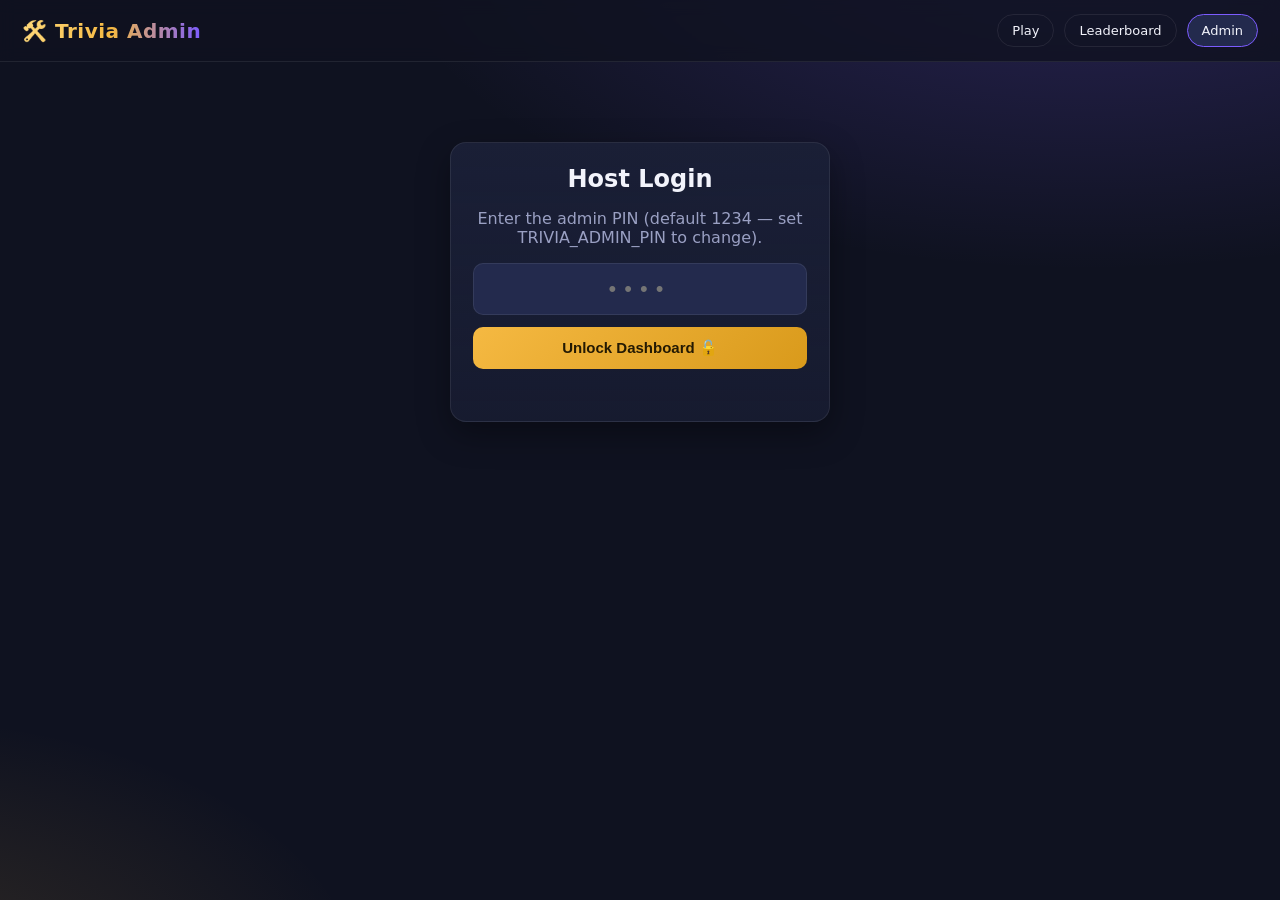
==== templates/admin.html @ ea513ca5 "Switch to gevent to match app.py's async mode and fix Render crash The deployed requirements.txt sti" ====
<!DOCTYPE html>
<html>
<head>
    <title>Bible Trivia — Admin</title>
    <meta name="viewport" content="width=device-width, initial-scale=1.0">
    <link rel="stylesheet" href="/static/style.css">
    <script src="https://cdn.socket.io/4.5.4/socket.io.min.js"></script>
    <style>
        .wrap { max-width: 1000px; margin: 24px auto; padding: 0 16px; }
        .controls { display: flex; flex-wrap: wrap; gap: 10px; margin-top: 14px; align-items: center; }
        .seg { display: flex; gap: 6px; flex-wrap: wrap; align-items: center; }
        .seg .btn.active { outline: 2px solid var(--gold-2); }
        .seg-label { font-size: 12px; color: var(--muted); text-transform: uppercase; letter-spacing: 0.5px; margin-right: 4px; }
        #login-view { max-width: 380px; margin: 80px auto; text-align: center; }
        #pin { width: 100%; text-align: center; font-size: 22px; letter-spacing: 8px; margin-bottom: 12px; }
        .q-preview { font-size: 19px; font-weight: 700; margin-bottom: 6px; }
        .answer-line { font-size: 17px; margin-bottom: 4px; }
        .answer-line b { color: #7bedaa; }
        #admin-error { color: #ff9d9d; margin-top: 10px; min-height: 20px; font-weight: 600; }
        .usage { display: flex; gap: 14px; flex-wrap: wrap; margin-top: 8px; }
        .usage .chip {
            background: var(--panel-2);
            border: 1px solid var(--line);
            border-radius: 10px;
            padding: 8px 12px;
            font-size: 13px;
        }
        .usage .chip b { color: var(--gold-2); }
        .toggle { display: flex; align-items: center; gap: 10px; margin-top: 14px; }
        .toggle .state { font-weight: 700; }
        #countdown-note { color: var(--gold-2); font-weight: 700; min-height: 20px; }
    </style>
</head>
<body>
    <div class="topbar">
        <div class="brand">🛠️ Trivia Admin</div>
        <div class="nav">
            <a href="/">Play</a>
            <a href="/leaderboard">Leaderboard</a>
            <a href="/admin" class="active">Admin</a>
        </div>
    </div>

    <!-- PIN login -->
    <div id="login-view">
        <div class="card">
            <h2>Host Login</h2>
            <p class="muted">Enter the admin PIN (default 1234 — set TRIVIA_ADMIN_PIN to change).</p>
            <input type="password" id="pin" placeholder="••••" inputmode="numeric">
            <button class="btn gold" style="width: 100%;" onclick="adminLogin()">Unlock Dashboard 🔓</button>
            <div id="admin-error"></div>
        </div>
    </div>

    <!-- Dashboard -->
    <div class="wrap" id="dash-view" style="display: none;">
        <div class="grid-2">
            <div class="card">
                <h2>Game Control</h2>
                <div class="muted" style="margin-bottom: 10px;">
                    Players connected: <span id="player-count" style="font-weight: 700;">0</span>
                    &nbsp;·&nbsp; Answered this question: <span id="answered-count" style="font-weight: 700;">0</span>
                </div>

                <div class="toggle">
                    <button class="btn" id="autoplay-btn" onclick="emitAdmin('admin_toggle_autoplay')">🤖 Auto-play: OFF</button>
                    <span class="muted">auto-starts the next question after the reveal</span>
                </div>
                <div class="controls">
                    <div class="seg">
                        <span class="seg-label">Reveal pause</span>
                        <button class="btn ghost" data-pause="5" onclick="setPause(5)">5s</button>
                        <button class="btn ghost" data-pause="10" onclick="setPause(10)">10s</button>
                        <button class="btn ghost" data-pause="15" onclick="setPause(15)">15s</button>
                        <button class="btn ghost" data-pause="20" onclick="setPause(20)">20s</button>
                    </div>
                </div>
                <div id="countdown-note"></div>

                <div class="controls">
                    <button class="btn green" onclick="emitAdmin('admin_start')">▶️ Start Game</button>
                    <button class="btn gold" id="pause-btn" onclick="emitAdmin('admin_pause')">⏸️ Pause</button>
                    <button class="btn" onclick="emitAdmin('admin_next_question')">⏭️ Next Question Now</button>
                </div>
                <div class="controls">
                    <button class="btn gold" onclick="emitAdmin('admin_reveal')">👁️ Reveal Answer</button>
                    <button class="btn red" onclick="if (confirm('End the game? (Scores and used questions are kept.)')) emitAdmin('admin_end_game')">⏹️ End Game</button>
                </div>
                <div class="controls">
                    <div class="seg" id="diff-seg">
                        <span class="seg-label">Difficulty</span>
                        <button class="btn ghost" data-diff="mixed" onclick="setDifficulty('mixed')">🎲 Mixed</button>
                        <button class="btn ghost" data-diff="easy" onclick="setDifficulty('easy')">🟢 Easy</button>
                        <button class="btn ghost" data-diff="medium" onclick="setDifficulty('medium')">🟡 Medium</button>
                        <button class="btn ghost" data-diff="hard" onclick="setDifficulty('hard')">🔴 Hard</button>
                    </div>
                </div>
                <div class="controls">
                    <div class="seg" id="timer-seg">
                        <span class="seg-label">Timer</span>
                        <button class="btn ghost" data-sec="15" onclick="setTimer(15)">15s</button>
                        <button class="btn ghost" data-sec="30" onclick="setTimer(30)">30s</button>
                        <button class="btn ghost" data-sec="45" onclick="setTimer(45)">45s</button>
                        <button class="btn ghost" data-sec="60" onclick="setTimer(60)">60s</button>
                    </div>
                </div>
            </div>

            <div class="card">
                <h2>Current Question</h2>
                <div id="q-view"><p class="muted">No question live. Press "Next Question" to begin.</p></div>
            </div>

            <div class="card">
                <h2>Today's Top 10</h2>
                <table class="board" id="admin-board"></table>
            </div>

            <div class="card">
                <h2>Question Pool — <span id="month-label"></span></h2>
                <p class="muted">Questions never repeat within the calendar month. Randomly picked per difficulty.</p>
                <div class="usage" id="usage"></div>
            </div>

            <div class="card" style="grid-column: 1 / -1;">
                <h2>Monthly Champion</h2>
                <p class="muted">At the end of the month, crown the top scorer. Everyone sees the winner on their screens. 🎉</p>
                <div id="winner-now" class="muted" style="margin-bottom: 14px;"></div>
                <button class="btn gold" onclick="if (confirm('Crown the current monthly leader as champion?')) emitAdmin('admin_end_month')">👑 Crown Monthly Winner</button>
            </div>
        </div>
    </div>

    <script>
        const socket = io();
        let authed = false;

        function emitAdmin(ev, data) { socket.emit(ev, data || {}); }

        function adminLogin() {
            socket.emit('admin_login', { pin: document.getElementById('pin').value });
        }
        document.getElementById('pin').addEventListener('keydown', e => {
            if (e.key === 'Enter') adminLogin();
        });

        socket.on('admin_ok', () => {
            authed = true;
            document.getElementById('login-view').style.display = 'none';
            document.getElementById('dash-view').style.display = 'block';
            socket.emit('request_leaderboard');
        });

        socket.on('admin_error', (e) => {
            if (!authed) {
                document.getElementById('admin-error').innerText = e.message;
            } else {
                alert(e.message);
            }
        });

        socket.on('admin_state', (s) => {
            if (!authed) return;
            document.getElementById('player-count').innerText = s.player_count;
            document.getElementById('answered-count').innerText = s.answered_count;

            document.querySelectorAll('#diff-seg .btn').forEach(b =>
                b.classList.toggle('active', b.dataset.diff === s.difficulty));
            document.querySelectorAll('#timer-seg .btn').forEach(b =>
                b.classList.toggle('active', +b.dataset.sec === (s.timer_seconds || 15)));
            document.querySelectorAll('[data-pause]').forEach(b =>
                b.classList.toggle('active', +b.dataset.pause === (s.pause_seconds || 10)));

            const ap = document.getElementById('autoplay-btn');
            ap.textContent = s.autoplay ? '🤖 Auto-play: ON' : '🤖 Auto-play: OFF';
            ap.classList.toggle('green', !!s.autoplay);

            const pb = document.getElementById('pause-btn');
            pb.textContent = s.paused ? '▶️ Resume' : '⏸️ Pause';
            pb.classList.toggle('gold', !!s.paused);

            document.getElementById('countdown-note').innerText =
                s.paused ? '⏸️ Game paused — timer and auto-advance are on hold.' : '';

            document.getElementById('month-label').innerText = s.month_label;
            const usage = document.getElementById('usage');
            usage.innerHTML = ['easy', 'medium', 'hard'].map(t => {
                const used = (s.used && s.used[t]) || 0;
                const pool = (s.pool && s.pool[t]) || 0;
                return '<div class="chip">' + t.toUpperCase() + ': <b>' + used + '</b> / ' + pool + ' used</div>';
            }).join('');

            const qv = document.getElementById('q-view');
            if (s.question) {
                qv.innerHTML =
                    '<div class="q-preview">' + s.question.question + '</div>' +
                    '<span class="pill ' + s.question.difficulty + '">' + s.question.difficulty + '</span>' +
                    '<div class="answer-line" style="margin-top: 10px;">Answer: <b>' + s.answer + '</b></div>' +
                    (s.reference ? '<div class="muted">📖 ' + s.reference + '</div>' : '') +
                    '<div class="muted" style="margin-top: 8px;">' +
                    (s.revealed ? '✅ Revealed' + (s.autoplay ? ' — next question coming up automatically.' : ' — press Next for the next question.') : '⏳ Hidden — players are answering.') +
                    '</div>';
            } else {
                qv.innerHTML = '<p class="muted">No question live. Press "Next Question" to begin.</p>';
            }
        });

        socket.on('next_question_countdown', (d) => {
            document.getElementById('countdown-note').innerText =
                d.seconds > 0 ? '⏭️ Next question in ' + d.seconds + 's…' : '';
        });

        function setDifficulty(d) { emitAdmin('admin_set_difficulty', { difficulty: d }); }
        function setTimer(sec) { emitAdmin('admin_set_timer', { seconds: sec }); }
        function setPause(sec) { emitAdmin('admin_set_pause', { seconds: sec }); }

        socket.on('update_leaderboard', (board) => {
            document.getElementById('admin-board').innerHTML = board.map((row, i) =>
                '<tr><td><span class="rank">' + (i + 1) + '</span></td>' +
                '<td>' + row.name + '</td>' +
                '<td style="text-align:right;">' + row.score + ' pts</td>' +
                '<td style="text-align:right;" class="muted">' + row.correct + ' ✔</td></tr>'
            ).join('') || '<tr><td class="muted">No scores yet today</td></tr>';
        });

        socket.on('leaderboard_data', (d) => {
            const w = document.getElementById('winner-now');
            if (d.winner) {
                w.innerHTML = '👑 <b style="color: var(--gold-2);">' + d.winner.name + '</b> won ' +
                    d.winner.month + ' with ' + d.winner.points + ' points.';
            } else {
                w.innerText = 'No champion crowned yet for ' + d.month_label + '.';
            }
        });

        socket.on('connect', () => {
            // Re-auth automatically after a reconnect (PIN is still in the input)
            if (authed) adminLogin();
        });
    </script>
</body>
</html>
---- static/style.css ----
/* Bible Trivia — shared theme */
:root {
  --bg: #0f1220;
  --panel: #1a1f36;
  --panel-2: #232a4d;
  --line: rgba(255, 255, 255, 0.08);
  --gold: #f5b942;
  --gold-2: #ffd97a;
  --purple: #7c5cff;
  --green: #2ecc71;
  --red: #ff5252;
  --text: #f2f3fb;
  --muted: #9aa0c3;
}

* { box-sizing: border-box; }

body {
  margin: 0;
  min-height: 100vh;
  font-family: 'Segoe UI', system-ui, -apple-system, sans-serif;
  color: var(--text);
  background:
    radial-gradient(1200px 600px at 85% -10%, rgba(124, 92, 255, 0.25), transparent 60%),
    radial-gradient(900px 500px at -10% 110%, rgba(245, 185, 66, 0.15), transparent 55%),
    var(--bg);
}

h1, h2, h3 { margin: 0 0 12px; }
h1 { font-size: 28px; }
a { color: var(--gold-2); }

.card {
  background: linear-gradient(180deg, var(--panel), rgba(26, 31, 54, 0.7));
  border: 1px solid var(--line);
  border-radius: 16px;
  padding: 22px;
  box-shadow: 0 12px 32px rgba(0, 0, 0, 0.35);
}

.btn {
  display: inline-block;
  padding: 12px 18px;
  border: none;
  border-radius: 10px;
  font-size: 15px;
  font-weight: 600;
  color: #fff;
  cursor: pointer;
  background: linear-gradient(135deg, var(--purple), #5a3fd6);
  transition: transform 0.06s ease, filter 0.15s ease;
}
.btn:hover { filter: brightness(1.15); }
.btn:active { transform: scale(0.97); }
.btn:disabled { opacity: 0.45; cursor: not-allowed; filter: none; }
.btn.gold { background: linear-gradient(135deg, var(--gold), #d99a1b); color: #241a03; }
.btn.green { background: linear-gradient(135deg, var(--green), #1e9e56); }
.btn.red { background: linear-gradient(135deg, var(--red), #c62828); }
.btn.ghost {
  background: transparent;
  border: 1px solid var(--line);
  color: var(--text);
}

input[type="text"], input[type="password"], select {
  padding: 12px;
  border-radius: 10px;
  border: 1px solid var(--line);
  background: var(--panel-2);
  color: var(--text);
  font-size: 15px;
  outline: none;
}
input:focus, select:focus { border-color: var(--purple); }

.topbar {
  display: flex;
  align-items: center;
  justify-content: space-between;
  gap: 16px;
  padding: 14px 22px;
  border-bottom: 1px solid var(--line);
  background: rgba(15, 18, 32, 0.8);
  position: sticky;
  top: 0;
  backdrop-filter: blur(8px);
  z-index: 10;
}
.brand {
  font-weight: 800;
  letter-spacing: 0.5px;
  font-size: 20px;
  background: linear-gradient(90deg, var(--gold-2), var(--gold), var(--purple));
  -webkit-background-clip: text;
  background-clip: text;
  color: transparent;
  white-space: nowrap;
}
.brand small { font-size: 11px; color: var(--muted); -webkit-text-fill-color: var(--muted); }
.nav { display: flex; gap: 10px; flex-wrap: wrap; }
.nav a {
  padding: 8px 14px;
  border-radius: 999px;
  border: 1px solid var(--line);
  color: var(--text);
  text-decoration: none;
  font-size: 13px;
}
.nav a:hover, .nav a.active { background: var(--panel-2); border-color: var(--purple); }

.pill {
  display: inline-block;
  padding: 4px 12px;
  border-radius: 999px;
  font-size: 12px;
  font-weight: 700;
  letter-spacing: 0.5px;
  text-transform: uppercase;
}
.pill.easy   { background: rgba(46, 204, 113, 0.18); color: #7bedaa; }
.pill.medium { background: rgba(245, 185, 66, 0.18); color: var(--gold-2); }
.pill.hard   { background: rgba(255, 82, 82, 0.2); color: #ff9d9d; }

/* Answer option buttons/cards */
.option {
  display: block;
  width: 100%;
  text-align: left;
  padding: 14px 16px;
  margin: 10px 0;
  font-size: 16px;
  color: var(--text);
  border: 1px solid var(--line);
  border-radius: 12px;
  background: var(--panel-2);
  cursor: pointer;
  transition: border-color 0.15s ease, background 0.15s ease;
}
.option:hover:not(:disabled) { border-color: var(--purple); }
.option:disabled { cursor: default; }
.option .key {
  display: inline-flex;
  width: 26px; height: 26px;
  margin-right: 12px;
  align-items: center;
  justify-content: center;
  border-radius: 8px;
  background: rgba(124, 92, 255, 0.25);
  font-weight: 700;
  font-size: 13px;
}
.option.correct {
  border-color: var(--green);
  background: rgba(46, 204, 113, 0.18);
  box-shadow: 0 0 0 2px rgba(46, 204, 113, 0.35), 0 0 24px rgba(46, 204, 113, 0.25);
}
.option.wrong {
  border-color: var(--red);
  background: rgba(255, 82, 82, 0.12);
  opacity: 0.75;
}
.option.dim { opacity: 0.45; }

/* Leaderboard table */
table.board {
  width: 100%;
  border-collapse: collapse;
  font-size: 15px;
}
table.board th, table.board td {
  padding: 10px 12px;
  text-align: left;
  border-bottom: 1px solid var(--line);
}
table.board th { color: var(--muted); font-size: 12px; text-transform: uppercase; letter-spacing: 0.5px; }
table.board tr.me td { background: rgba(124, 92, 255, 0.12); }
.rank {
  display: inline-flex;
  width: 30px; height: 30px;
  align-items: center;
  justify-content: center;
  border-radius: 50%;
  background: var(--panel-2);
  font-weight: 700;
}
tr:first-child .rank { background: linear-gradient(135deg, var(--gold), #d99a1b); color: #241a03; }

.crown-banner {
  display: none;
  text-align: center;
  padding: 26px 20px;
  border-radius: 16px;
  border: 1px solid rgba(245, 185, 66, 0.45);
  background: linear-gradient(135deg, rgba(245, 185, 66, 0.16), rgba(124, 92, 255, 0.14));
  margin-bottom: 20px;
}
.crown-banner .name { font-size: 30px; font-weight: 800; color: var(--gold-2); }
.crown-banner .pts { color: var(--muted); margin-top: 4px; }
.crown-banner.show { display: block; animation: pop 0.5s ease; }

@keyframes pop {
  0% { transform: scale(0.9); opacity: 0; }
  100% { transform: scale(1); opacity: 1; }
}

.grid-2 { display: grid; grid-template-columns: 1fr 1fr; gap: 20px; }
@media (max-width: 800px) { .grid-2 { grid-template-columns: 1fr; } }

.muted { color: var(--muted); }
.feedback { margin-top: 14px; font-weight: 700; min-height: 24px; }
.feedback.good { color: #7bedaa; }
.feedback.bad { color: #ff9d9d; }

/* Timer ring */
.timer-wrap { display: flex; align-items: center; gap: 12px; margin-bottom: 16px; }
.timer-bar {
  flex: 1;
  height: 10px;
  border-radius: 999px;
  background: var(--panel-2);
  overflow: hidden;
}
.timer-fill {
  height: 100%;
  width: 100%;
  border-radius: 999px;
  background: linear-gradient(90deg, var(--green), var(--gold));
  transition: width 1s linear, background 0.4s ease;
}
.timer-fill.warn { background: linear-gradient(90deg, var(--gold), var(--red)); }
.timer-num { font-weight: 800; font-size: 20px; min-width: 44px; text-align: right; }
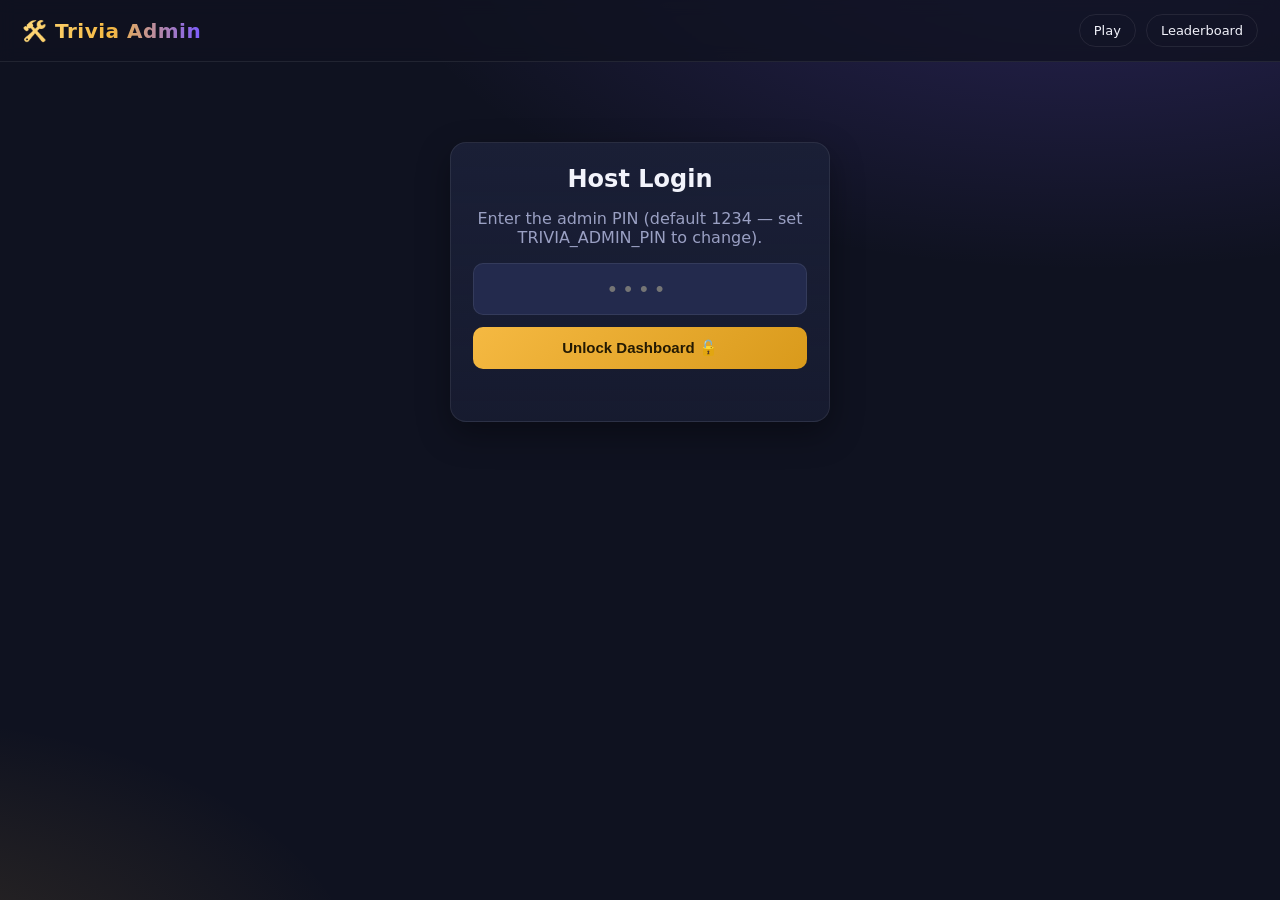
==== commit 7880e27e: "Add join QR to stage display and remove admin links" ====
--- a/templates/admin.html
+++ b/templates/admin.html
@@ -37,7 +37,6 @@
         <div class="nav">
             <a href="/">Play</a>
             <a href="/leaderboard">Leaderboard</a>
-            <a href="/admin" class="active">Admin</a>
         </div>
     </div>
 
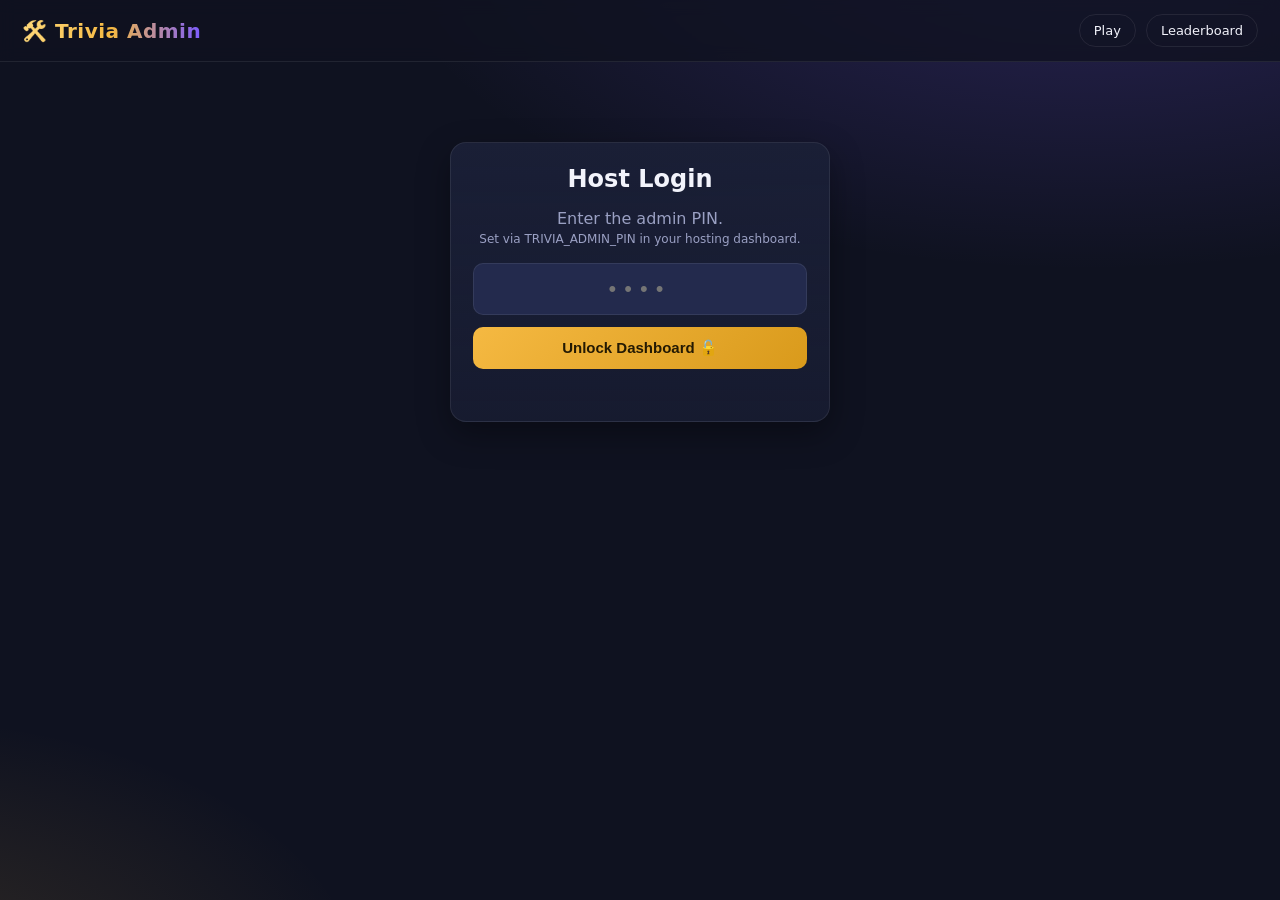
==== commit 3aab3b1e: "fix certain issues after testing" ====
--- a/templates/admin.html
+++ b/templates/admin.html
@@ -29,6 +29,7 @@
         .toggle { display: flex; align-items: center; gap: 10px; margin-top: 14px; }
         .toggle .state { font-weight: 700; }
         #countdown-note { color: var(--gold-2); font-weight: 700; min-height: 20px; }
+        #players-table button { padding: 4px 10px; font-size: 12px; }
     </style>
 </head>
 <body>
@@ -44,7 +45,7 @@
     <div id="login-view">
         <div class="card">
             <h2>Host Login</h2>
-            <p class="muted">Enter the admin PIN (default 1234 — set TRIVIA_ADMIN_PIN to change).</p>
+            <p class="muted">Enter the admin PIN.<br><span style="font-size: 12px;">Set via TRIVIA_ADMIN_PIN in your hosting dashboard.</span></p>
             <input type="password" id="pin" placeholder="••••" inputmode="numeric">
             <button class="btn gold" style="width: 100%;" onclick="adminLogin()">Unlock Dashboard 🔓</button>
             <div id="admin-error"></div>
@@ -65,6 +66,10 @@
                     <button class="btn" id="autoplay-btn" onclick="emitAdmin('admin_toggle_autoplay')">🤖 Auto-play: OFF</button>
                     <span class="muted">auto-starts the next question after the reveal</span>
                 </div>
+                <div class="toggle">
+                    <button class="btn" id="slide-btn" onclick="emitAdmin('admin_toggle_slide_mode')">📺 Slide Mode: OFF</button>
+                    <span class="muted">ProPresenter: one question per slide appearance, reveal holds on screen</span>
+                </div>
                 <div class="controls">
                     <div class="seg">
                         <span class="seg-label">Reveal pause</span>
@@ -122,10 +127,25 @@
             </div>
 
             <div class="card" style="grid-column: 1 / -1;">
+                <h2>Players</h2>
+                <p class="muted">Everyone who has ever played. Reset erases their entire history and frees the name for reuse — good for test entries or name changes.</p>
+                <table class="board" id="players-table">
+                    <thead><tr><th>Name</th><th>Points</th><th>Answers</th><th>Last Played</th><th></th></tr></thead>
+                    <tbody></tbody>
+                </table>
+                <div class="controls" style="margin-top: 14px;">
+                    <button class="btn gold" onclick="if (confirm('Reset the month? All scores and question usage for ' +
+                        document.getElementById('month-label').innerText + ' are wiped. Crowned champions are kept.')) emitAdmin('admin_reset_month')">📅 Reset Month</button>
+                    <button class="btn red" onclick="if (confirm('Wipe ALL scores for everyone? This cannot be undone.')) emitAdmin('admin_reset_all_scores')">🧹 Fresh Start — Wipe All Scores</button>
+                </div>
+            </div>
+
+            <div class="card" style="grid-column: 1 / -1;">
                 <h2>Monthly Champion</h2>
                 <p class="muted">At the end of the month, crown the top scorer. Everyone sees the winner on their screens. 🎉</p>
                 <div id="winner-now" class="muted" style="margin-bottom: 14px;"></div>
                 <button class="btn gold" onclick="if (confirm('Crown the current monthly leader as champion?')) emitAdmin('admin_end_month')">👑 Crown Monthly Winner</button>
+                <button class="btn ghost" onclick="if (confirm('Lock this dashboard? You will need the PIN to get back in.')) emitAdmin('admin_logout')">🔒 Lock Dashboard</button>
             </div>
         </div>
     </div>
@@ -133,25 +153,46 @@
     <script>
         const socket = io();
         let authed = false;
+        // Admin session persistence: once the dashboard is unlocked, the browser
+        // keeps a session token in localStorage so switching screens or reloading
+        // never asks for the PIN again. Logout clears it.
+        const ADMIN_SESSION_KEY = 'trivia_admin_session';
 
         function emitAdmin(ev, data) { socket.emit(ev, data || {}); }
 
-        function adminLogin() {
-            socket.emit('admin_login', { pin: document.getElementById('pin').value });
+        function adminLogin(sessionToken) {
+            const msg = {};
+            if (sessionToken) {
+                msg.session_token = sessionToken;
+            } else {
+                msg.pin = document.getElementById('pin').value;
+            }
+            socket.emit('admin_login', msg);
         }
         document.getElementById('pin').addEventListener('keydown', e => {
             if (e.key === 'Enter') adminLogin();
         });
 
-        socket.on('admin_ok', () => {
+        socket.on('admin_ok', (s) => {
             authed = true;
+            if (s && s.session_token) {
+                localStorage.setItem(ADMIN_SESSION_KEY, s.session_token);
+            }
             document.getElementById('login-view').style.display = 'none';
             document.getElementById('dash-view').style.display = 'block';
             socket.emit('request_leaderboard');
         });
 
+        socket.on('admin_logged_out', () => {
+            authed = false;
+            localStorage.removeItem(ADMIN_SESSION_KEY);
+            document.getElementById('dash-view').style.display = 'none';
+            document.getElementById('login-view').style.display = 'block';
+        });
+
         socket.on('admin_error', (e) => {
             if (!authed) {
+                localStorage.removeItem(ADMIN_SESSION_KEY);
                 document.getElementById('admin-error').innerText = e.message;
             } else {
                 alert(e.message);
@@ -173,6 +214,10 @@
             const ap = document.getElementById('autoplay-btn');
             ap.textContent = s.autoplay ? '🤖 Auto-play: ON' : '🤖 Auto-play: OFF';
             ap.classList.toggle('green', !!s.autoplay);
+
+            const sb = document.getElementById('slide-btn');
+            sb.textContent = s.slide_mode ? '📺 Slide Mode: ON' : '📺 Slide Mode: OFF';
+            sb.classList.toggle('green', !!s.slide_mode);
 
             const pb = document.getElementById('pause-btn');
             pb.textContent = s.paused ? '▶️ Resume' : '⏸️ Pause';
@@ -188,6 +233,15 @@
                 const pool = (s.pool && s.pool[t]) || 0;
                 return '<div class="chip">' + t.toUpperCase() + ': <b>' + used + '</b> / ' + pool + ' used</div>';
             }).join('');
+
+            const ptbody = document.querySelector('#players-table tbody');
+            ptbody.innerHTML = (s.players || []).map(p =>
+                '<tr><td>' + p.name + '</td><td>' + p.points + '</td><td>' + p.answers +
+                '</td><td class="muted">' + (p.last || '') + '</td>' +
+                '<td><button class="btn red" data-reset-name="' +
+                p.name.replace(/&/g, '&amp;').replace(/"/g, '&quot;').replace(/</g, '&lt;') +
+                '">Reset</button></td></tr>'
+            ).join('') || '<tr><td colspan="5" class="muted">No players have scored yet.</td></tr>';
 
             const qv = document.getElementById('q-view');
             if (s.question) {
@@ -213,6 +267,28 @@
         function setTimer(sec) { emitAdmin('admin_set_timer', { seconds: sec }); }
         function setPause(sec) { emitAdmin('admin_set_pause', { seconds: sec }); }
 
+        // Per-player Reset uses event delegation — an inline onclick with a
+        // JSON-stringified name breaks the HTML attribute on some names.
+        document.querySelector('#players-table tbody').addEventListener('click', (e) => {
+            const btn = e.target.closest('button[data-reset-name]');
+            if (!btn) return;
+            const name = btn.dataset.resetName;
+            if (confirm('Erase all scores for "' + name + '"? This cannot be undone.')) {
+                emitAdmin('admin_reset_player', { name: name });
+            }
+        });
+
+        // Per-player Reset uses event delegation (an inline onclick with a JSON
+        // name breaks on names containing quotes) — one handler for all rows.
+        document.querySelector('#players-table tbody').addEventListener('click', (e) => {
+            const btn = e.target.closest('button[data-reset-name]');
+            if (!btn) return;
+            const name = btn.dataset.resetName;
+            if (confirm('Erase all scores for "' + name + '"? This cannot be undone.')) {
+                emitAdmin('admin_reset_player', { name: name });
+            }
+        });
+
         socket.on('update_leaderboard', (board) => {
             document.getElementById('admin-board').innerHTML = board.map((row, i) =>
                 '<tr><td><span class="rank">' + (i + 1) + '</span></td>' +
@@ -233,7 +309,9 @@
         });
 
         socket.on('connect', () => {
-            // Re-auth automatically after a reconnect (PIN is still in the input)
+            // Silent re-auth after any reconnect — no PIN prompt on screen switches.
+            const saved = localStorage.getItem(ADMIN_SESSION_KEY);
+            if (saved) { adminLogin(saved); return; }
             if (authed) adminLogin();
         });
     </script>
--- a/static/style.css
+++ b/static/style.css
@@ -159,6 +159,16 @@
   background: rgba(255, 82, 82, 0.12);
   opacity: 0.75;
 }
+.option.picked {
+  border-color: var(--purple);
+  background: rgba(124, 92, 255, 0.22);
+  box-shadow: 0 0 0 2px rgba(124, 92, 255, 0.5), 0 0 24px rgba(124, 92, 255, 0.3);
+}
+.option.picked.correct {
+  border-color: var(--green);
+  background: rgba(46, 204, 113, 0.18);
+  box-shadow: 0 0 0 2px rgba(46, 204, 113, 0.35), 0 0 24px rgba(46, 204, 113, 0.25);
+}
 .option.dim { opacity: 0.45; }
 
 /* Leaderboard table */
